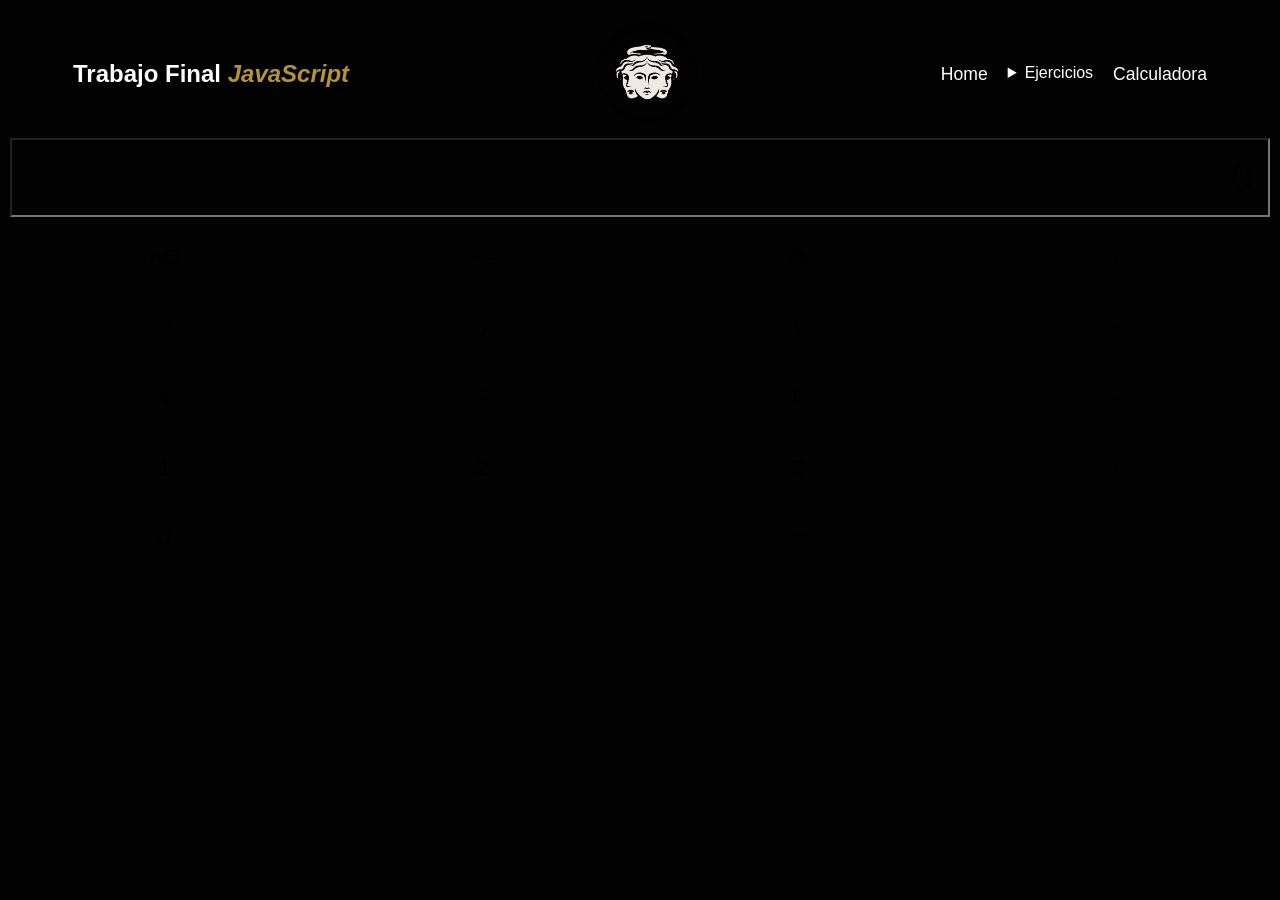
==== TrabajoJavaScript/Eje06-Calculadora/HTML/index.html @ 45329911 "Add files via upload Work not finish, need finish excercise and update dafault config, for haves a b" ====
<!DOCTYPE html>
<html lang="en">
<head>
    <meta charset="UTF-8">
    <meta name="viewport" content="width=device-width, initial-scale=1.0">
    <title>Calculadora</title>
    <link rel="stylesheet" href="../../CSS-DEFAULT/default.css">
</head>
<body>
      <!-- Parte por defecto de todas las paginas -->
        <!--Texto y logo de  la pagina-->
    <div class="header">
        <h2 class="text-logo">Trabajo Final <i style="color:#efc443c0;">JavaScript</i>  </h2>
        <div class="logo">

            <a href="#container">
                <img src="../../IMGS/logopage.png" alt="Logo" class="imgLogo" >
            </a>

        </div>
        <!-- MENU DE LA PAGINA-->
        <nav>
            <ul>
                <li> <a href="../../MAIN/HTML/index.html#container">      Home          </a> </li>
             <!--   <li> <a href="../../MAIN/HTML/index.html#content"  >      Ejercicios    </a> </li> -->
                <details>
                    <summary>Ejercicios</summary>
                    <ul>
                        <li><a href="../../Eje01-TablasMultiplicar/HTML/index.html">   Eje01    </a> </li>
                        <li><a href="../../Eje02-SimuladorDados/HTML/index.html">      Eje02    </a> </li>
                        <li><a href="../../Eje03-AdivinarNumero/HTML/index.html">      Eje03    </a> </li>
                        <li><a href="../../Eje04-ListaTareas/HTML/index.html">         Eje04    </a> </li>
                        <li><a href="../../Eje05-BotonEliminarTareas/HTML/index.html"> Eje05    </a> </li>
                    </ul>

                </details>
                <li> <a href="../../Eje06-Calculadora/index.html"  >      Calculadora   </a> </li>
            </ul>
        </nav>
    </div>
  <!-------------------------------------------->
  <!--              Calculadora               -->
  <!-------------------------------------------->
    <main id="calculator-app"></main>

    <script src="../JS/script.js"></script>
</body>
</html>
---- TrabajoJavaScript/CSS-DEFAULT/default.css ----
* {
    margin: 0;
    padding: 0;
    box-sizing: border-box;
    background-color: #020202;
}
.header {
    display: flex;
    justify-content: space-between; 
    align-items: center;     
    text-decoration: none;
    padding: 10px 5%;        
    color: white;
    width: 100%;             
}

.header nav ul {
     list-style: none;
     display: flex;
     gap:20px;
     padding: 0;
     margin: 0;
}
.header nav ul li a {
    color: white;
    font-size: 1.1rem;
    cursor: pointer;
    transition: color 0.3s; 
    text-decoration: none;
    
}

/* Efecto al pasar el ratón */
.header nav ul li a:hover {
    color: #ffca28;         
}



/* 3. Control del Logo */
.logo {
    display: flex;
    align-items: center;
}

.imgLogo {
    margin: 2%;
    height: 100px;           
    width: auto;           
    border-radius: 55px;   
    box-shadow: inset 0px 2px 5px rgba(0, 0,0, 0.5);
    color:white;
}


body {
    font-family: Arial, Helvetica, sans-serif; /* Una letra más moderna */
}
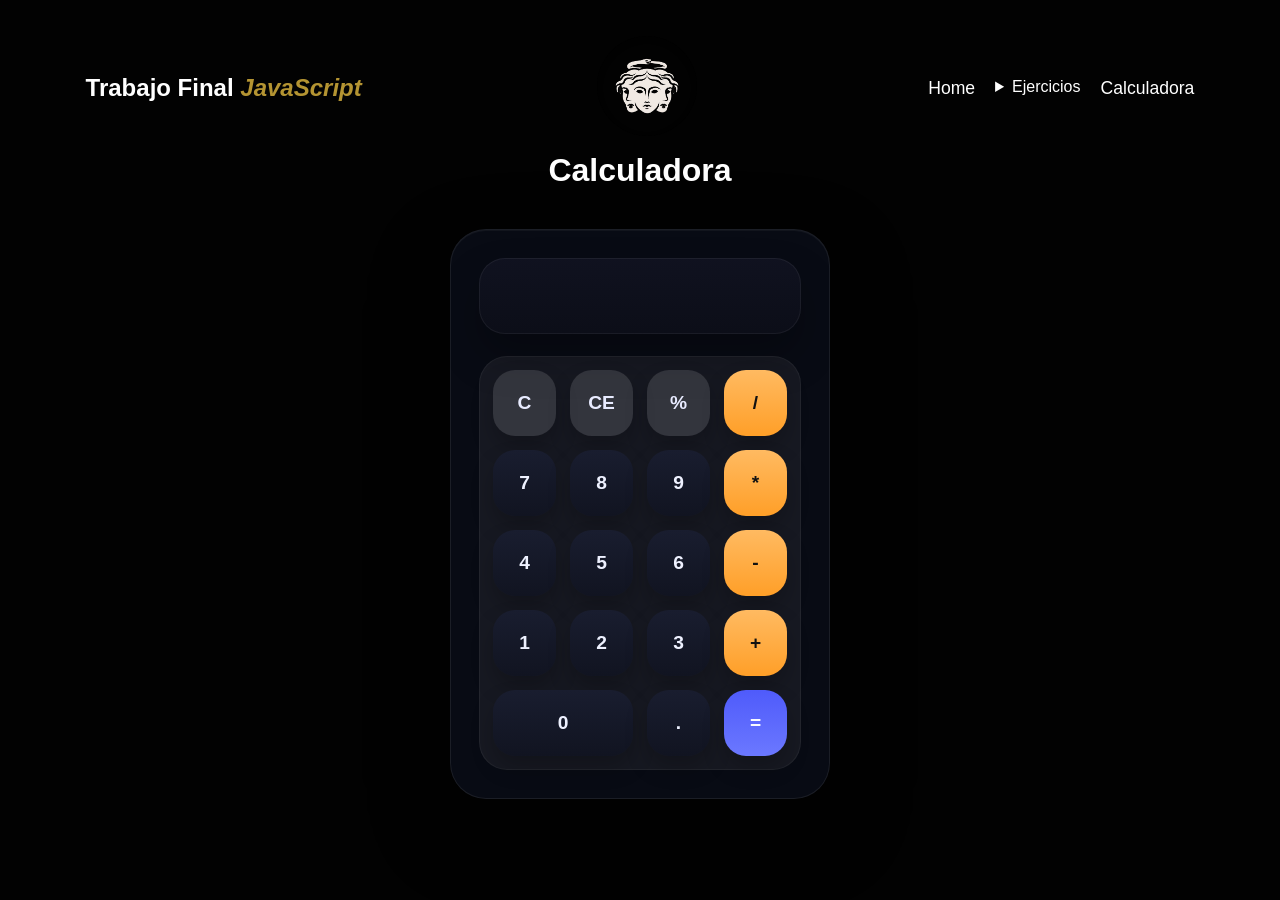
==== commit 03bbf727: "Trabajo Final JavaScript Retocado hasta el final" ====
--- a/TrabajoJavaScript/Eje06-Calculadora/HTML/index.html
+++ b/TrabajoJavaScript/Eje06-Calculadora/HTML/index.html
@@ -21,7 +21,7 @@
         <!-- MENU DE LA PAGINA-->
         <nav>
             <ul>
-                <li> <a href="../../MAIN/HTML/index.html#container">      Home          </a> </li>
+                <li> <a href="../../main/HTML/index.html"> Home </a> </li>
              <!--   <li> <a href="../../MAIN/HTML/index.html#content"  >      Ejercicios    </a> </li> -->
                 <details>
                     <summary>Ejercicios</summary>
@@ -30,7 +30,6 @@
                         <li><a href="../../Eje02-SimuladorDados/HTML/index.html">      Eje02    </a> </li>
                         <li><a href="../../Eje03-AdivinarNumero/HTML/index.html">      Eje03    </a> </li>
                         <li><a href="../../Eje04-ListaTareas/HTML/index.html">         Eje04    </a> </li>
-                        <li><a href="../../Eje05-BotonEliminarTareas/HTML/index.html"> Eje05    </a> </li>
                     </ul>
 
                 </details>
@@ -41,7 +40,121 @@
   <!-------------------------------------------->
   <!--              Calculadora               -->
   <!-------------------------------------------->
-    <main id="calculator-app"></main>
+  <div class="nombre" style="align-items: center;justify-content: center; display: flex; height: 100%; color: white;">
+            <h1>Calculadora</h1>
+        </div>
+    <div class="Eje06-Calculadora">
+        <input type="text" id="pantalla" >
+        <div class="container" id="botones"></div>
+    
+    </div>
+
+    <style>
+        body {
+            background: transparent !important;
+            color: #f4f7ff;
+            font-family: -apple-system, BlinkMacSystemFont, "Segoe UI", sans-serif;
+            min-height: 100vh;
+            margin: 0;
+            padding: 24px;
+        }
+
+        .Eje06-Calculadora {
+            margin: 40px auto;
+            max-width: 380px;
+            padding: 28px;
+            border-radius: 36px;
+            background: rgba(9, 12, 22, 0.92) !important;
+            border: 1px solid rgba(255, 255, 255, 0.08);
+            box-shadow: 0 30px 80px rgba(0, 0, 0, 0.35), inset 0 1px 0 rgba(255, 255, 255, 0.04);
+            backdrop-filter: blur(18px);
+        }
+
+        .Eje06-Calculadora .nombre {
+            margin-bottom: 12px;
+        }
+
+        .Eje06-Calculadora h1 {
+            margin: 0 0 20px;
+            font-size: 2rem;
+            letter-spacing: -0.03em;
+            text-align: center;
+            color: #f8f9ff;
+        }
+
+        #pantalla {
+            width: 100%;
+            border: none;
+            border-radius: 26px;
+            padding: 18px 22px;
+            font-size: 2.2rem;
+            color: #f8f9ff;
+            background: linear-gradient(180deg, rgba(16, 18, 32, 0.96), rgba(12, 14, 24, 0.96));
+            box-shadow: inset 0 0 0 1px rgba(255, 255, 255, 0.06), 0 22px 40px rgba(0, 0, 0, 0.26);
+            text-align: right;
+            margin-bottom: 22px;
+        }
+
+        #pantalla:focus {
+            outline: none;
+            box-shadow: inset 0 0 0 1px rgba(255, 255, 255, 0.08), 0 0 0 3px rgba(79, 91, 251, 0.35);
+        }
+
+        .container {
+            display: grid;
+            grid-template-columns: repeat(4, minmax(0, 1fr));
+            gap: 14px;
+            padding: 14px;
+            border-radius: 28px;
+            background: rgba(255, 255, 255, 0.06) !important;
+            box-shadow: inset 0 0 0 1px rgba(255, 255, 255, 0.05);
+        }
+
+        .container button {
+            border: none;
+            border-radius: 22px;
+            min-height: 66px;
+            font-size: 1.2rem;
+            font-weight: 600;
+            color: #eef1ff;
+            background: linear-gradient(180deg, #191d2f, #111421) !important;
+            box-shadow: 0 12px 22px rgba(0, 0, 0, 0.22);
+            transition: transform 0.18s ease, box-shadow 0.18s ease, background 0.18s ease;
+            cursor: pointer;
+        }
+
+        .container button:hover {
+            transform: translateY(-1px);
+            box-shadow: 0 16px 28px rgba(0, 0, 0, 0.28);
+        }
+
+        .container button:active {
+            transform: translateY(1px);
+            box-shadow: 0 8px 16px rgba(0, 0, 0, 0.18);
+        }
+
+        .container button:nth-child(4n):not(:last-child) {
+            background: linear-gradient(180deg, #ffba61, #ff9f28) !important;
+            color: #111;
+        }
+
+        .container button:last-child {
+            background: linear-gradient(180deg, #4f5bfb, #6b78ff) !important;
+            color: #f9fbff;
+        }
+
+        .container button:nth-child(1),
+        .container button:nth-child(2),
+        .container button:nth-child(3) {
+            background: rgba(255, 255, 255, 0.12) !important;
+            color: #e8ebff;
+        }
+
+        .container button.btn-cero {
+            grid-column: span 2;
+        }
+    </style>
+
 
     <script src="../JS/script.js"></script>
 </body>
--- a/TrabajoJavaScript/CSS-DEFAULT/default.css
+++ b/TrabajoJavaScript/CSS-DEFAULT/default.css
@@ -1,7 +1,13 @@
+/* 1. Reset básico para quitar espacios en blanco del navegador */
 * {
     margin: 0;
     padding: 0;
     box-sizing: border-box;
+    background-color: #020202;
+}
+
+body {
+    font-family: Arial, Helvetica, sans-serif; /* Una letra más moderna */
     background-color: #020202;
 }
 .header {
@@ -13,6 +19,8 @@
     color: white;
     width: 100%;             
 }
+
+/* Color blanco indice letra */ 
 
 .header nav ul {
      list-style: none;
@@ -54,5 +62,62 @@
 
 
 body {
-    font-family: Arial, Helvetica, sans-serif; /* Una letra más moderna */
+    font-family: Arial, Helvetica, sans-serif; 
 }
+
+
+
+/* estilo para ejercicios */
+
+.contenedor {
+    background-color: #1e1e1e !important;
+    color: #ffffff !important;
+    width: 350px;
+    margin-left: auto;
+    margin-right: auto;
+    margin-top: 50px;
+    padding: 20px;
+    
+    /* Borde gris claro fino que destaca sobre el fondo negro */
+    border: 1px solid #333333;
+    border-radius: 8px;
+    box-shadow: 0 4px 12px rgba(0, 0, 0, 0.5);
+}
+
+/* Forzamos color */
+.contenedor h3, .contenedor p, .contenedor div, .contenedor span, .contenedor ul, .contenedor li {
+    color: #ffffff !important;
+}
+
+/* Cajas de entrada gris oscuro con texto blanco */
+.contenedor input {
+    display: block;
+    width: 100%;
+    margin: 10px 0;
+    padding: 8px;
+    box-sizing: border-box;
+    background-color: #2a2a2a !important;
+    color: #ffffff !important;
+    border: 1px solid #444444;
+    border-radius: 4px;
+}
+
+/* Botón azul que resalta bien en entornos oscuros */
+.contenedor button {
+    display: block;
+    width: 100%;
+    margin: 10px 0;
+    padding: 8px;
+    box-sizing: border-box;
+    background-color: #3498db !important;
+    color: #ffffff !important;
+    border: none;
+    border-radius: 4px;
+    cursor: pointer;
+    font-weight: bold;
+}
+
+.contenedor button:hover {
+    background-color: #2980b9 !important;
+}
+
